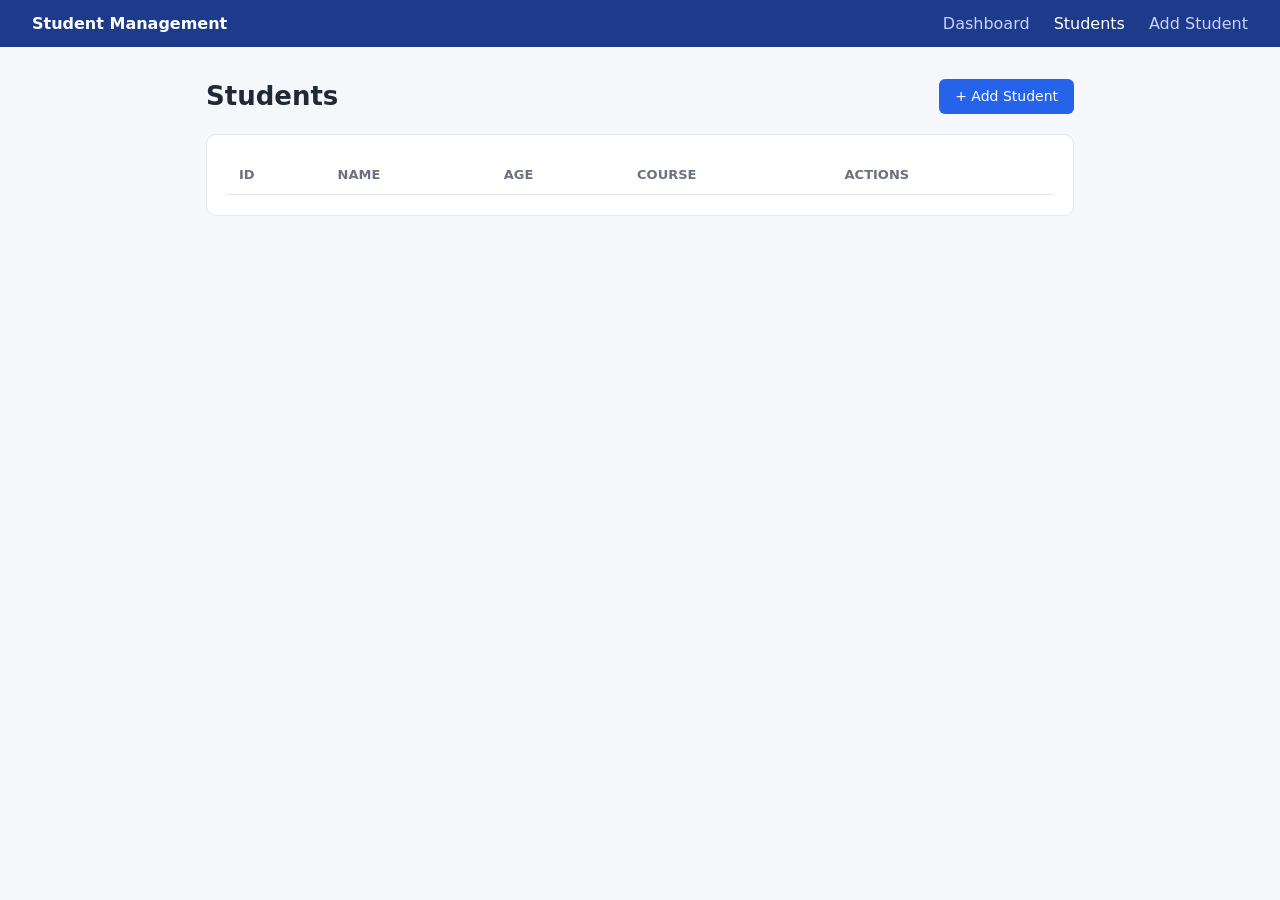
==== frontend/students.html @ ddb477e0 "Initial commit: Student Management System" ====
<!DOCTYPE html>
<html lang="en">
<head>
    <meta charset="UTF-8">
    <meta name="viewport" content="width=device-width, initial-scale=1.0">
    <title>Students</title>
    <link rel="stylesheet" href="css/style.css">
</head>
<body>
    <nav class="navbar">
        <span class="brand">Student Management</span>
        <a href="index.html">Dashboard</a>
        <a href="students.html" class="active">Students</a>
        <a href="add_student.html">Add Student</a>
    </nav>

    <main class="container">
        <div class="page-header">
            <h1>Students</h1>
            <a href="add_student.html" class="btn">+ Add Student</a>
        </div>

        <div class="card">
            <div class="table-wrap">
                <table>
                    <thead>
                        <tr>
                            <th>ID</th>
                            <th>Name</th>
                            <th>Age</th>
                            <th>Course</th>
                            <th>Actions</th>
                        </tr>
                    </thead>
                    <tbody id="student-list"></tbody>
                </table>
            </div>
        </div>
    </main>

    <script src="js/script.js"></script>
</body>
</html>
---- frontend/css/style.css ----
* {
    box-sizing: border-box;
}

body {
    margin: 0;
    font-family: system-ui, -apple-system, "Segoe UI", Roboto, sans-serif;
    background: #f5f7fb;
    color: #1f2937;
}

/* Top menu */
.navbar {
    display: flex;
    flex-wrap: wrap;
    align-items: center;
    gap: 8px 24px;
    padding: 14px 32px;
    background: #1e3a8a;
}

.navbar .brand {
    margin-right: auto;
    color: #ffffff;
    font-weight: 700;
}

.navbar a {
    color: #c7d2fe;
    text-decoration: none;
}

.navbar a:hover,
.navbar a.active {
    color: #ffffff;
}

/* Page area */
.container {
    max-width: 900px;
    margin: 32px auto;
    padding: 0 16px;
}

.page-header {
    display: flex;
    flex-wrap: wrap;
    align-items: center;
    justify-content: space-between;
    gap: 12px;
    margin-bottom: 20px;
}

h1 {
    margin: 0;
    font-size: 26px;
}

h2 {
    margin: 0 0 12px;
    font-size: 18px;
}

.card {
    background: #ffffff;
    border: 1px solid #e5e7eb;
    border-radius: 10px;
    padding: 20px;
}

/* Dashboard */
.stats {
    display: grid;
    grid-template-columns: repeat(auto-fit, minmax(180px, 1fr));
    gap: 16px;
    margin-bottom: 24px;
}

.stat-label {
    color: #6b7280;
    font-size: 14px;
}

.stat-value {
    margin-top: 6px;
    font-size: 32px;
    font-weight: 700;
}

/* Tables */
.table-wrap {
    overflow-x: auto;
}

table {
    width: 100%;
    border-collapse: collapse;
}

th,
td {
    padding: 12px;
    border-bottom: 1px solid #e5e7eb;
    text-align: left;
}

th {
    color: #6b7280;
    font-size: 13px;
    text-transform: uppercase;
}

tr:last-child td {
    border-bottom: none;
}

.actions {
    white-space: nowrap;
}

.actions .btn + .btn {
    margin-left: 8px;
}

.empty {
    padding: 24px;
    color: #6b7280;
    text-align: center;
}

/* Forms */
form {
    display: flex;
    flex-direction: column;
    gap: 16px;
    max-width: 420px;
}

label {
    display: flex;
    flex-direction: column;
    gap: 6px;
    font-size: 14px;
    font-weight: 600;
}

input {
    padding: 10px 12px;
    border: 1px solid #d1d5db;
    border-radius: 6px;
    font: inherit;
    font-weight: 400;
}

input:focus {
    outline: 2px solid #2563eb;
    border-color: transparent;
}

.form-buttons {
    display: flex;
    gap: 10px;
}

/* Buttons */
.btn {
    display: inline-block;
    padding: 9px 16px;
    border: none;
    border-radius: 6px;
    background: #2563eb;
    color: #ffffff;
    font: inherit;
    font-size: 14px;
    line-height: 1.2;
    text-decoration: none;
    cursor: pointer;
}

.btn:hover {
    background: #1d4ed8;
}

.btn-secondary {
    background: #e5e7eb;
    color: #1f2937;
}

.btn-secondary:hover {
    background: #d1d5db;
}

.btn-danger {
    background: #dc2626;
}

.btn-danger:hover {
    background: #b91c1c;
}

.btn-small {
    padding: 6px 12px;
    font-size: 13px;
}
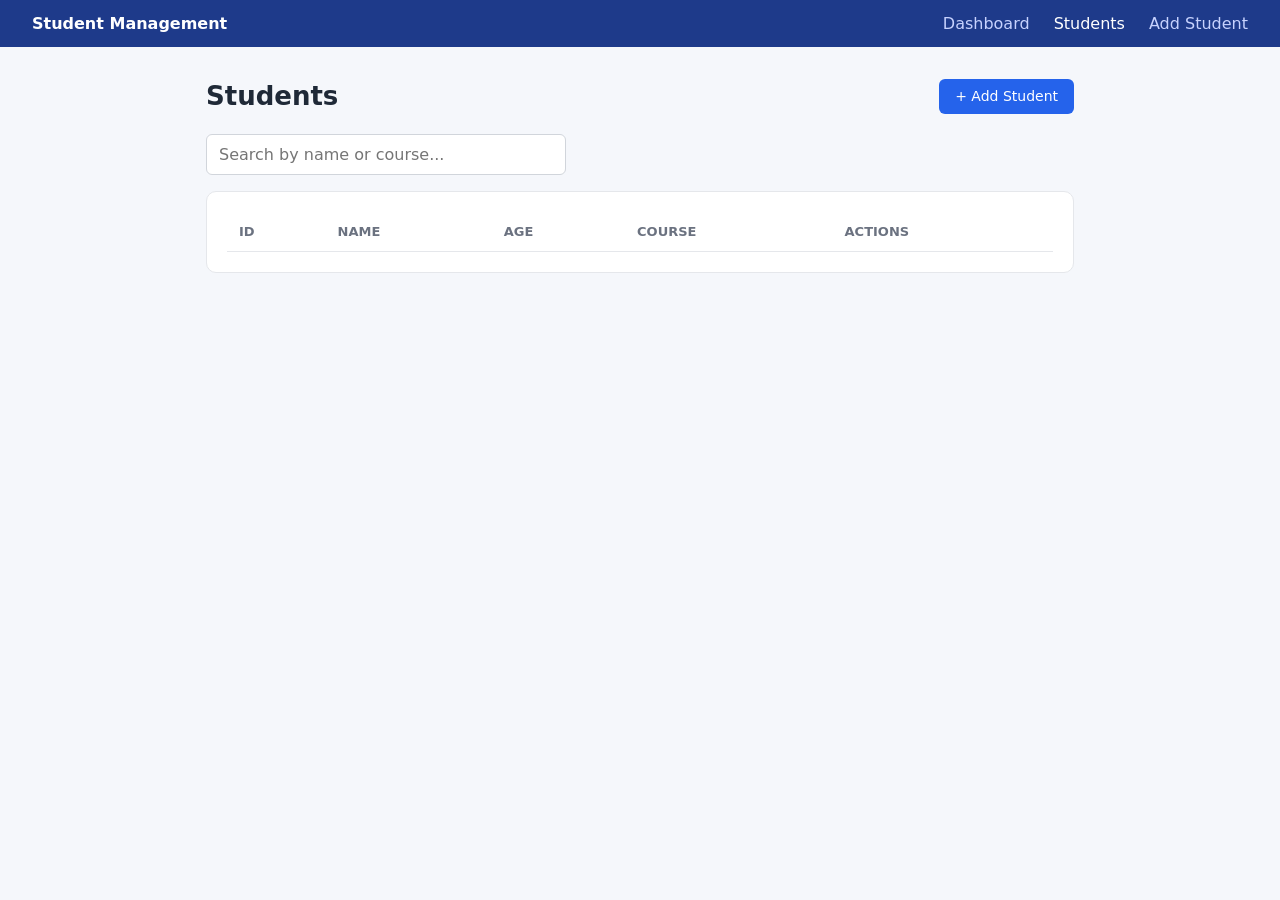
==== commit 400ee0d5: "Add search box to students page" ====
--- a/frontend/students.html
+++ b/frontend/students.html
@@ -20,6 +20,8 @@
             <a href="add_student.html" class="btn">+ Add Student</a>
         </div>
 
+        <input id="search" type="search" class="search-box" placeholder="Search by name or course..." aria-label="Search students">
+
         <div class="card">
             <div class="table-wrap">
                 <table>
--- a/frontend/css/style.css
+++ b/frontend/css/style.css
@@ -202,3 +202,10 @@
     padding: 6px 12px;
     font-size: 13px;
 }
+
+/* Search */
+.search-box {
+    width: 100%;
+    max-width: 360px;
+    margin-bottom: 16px;
+}
